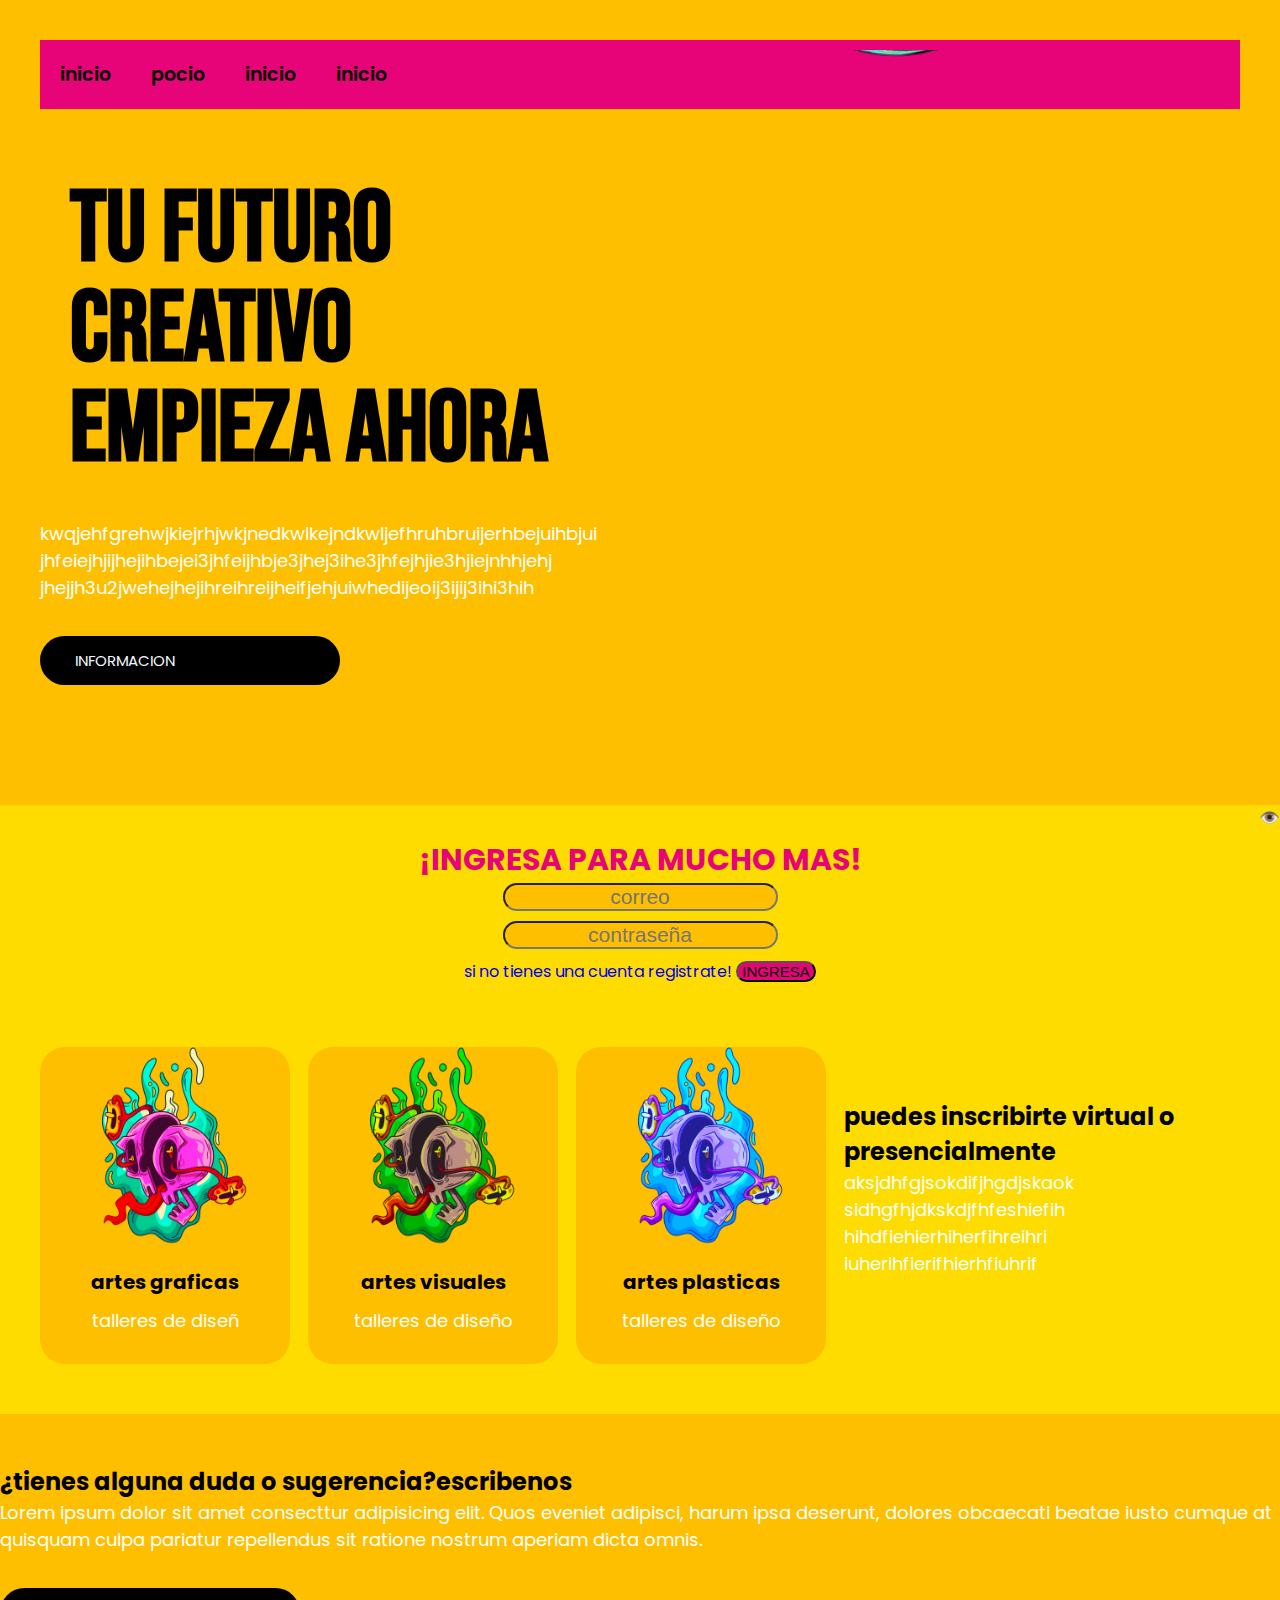
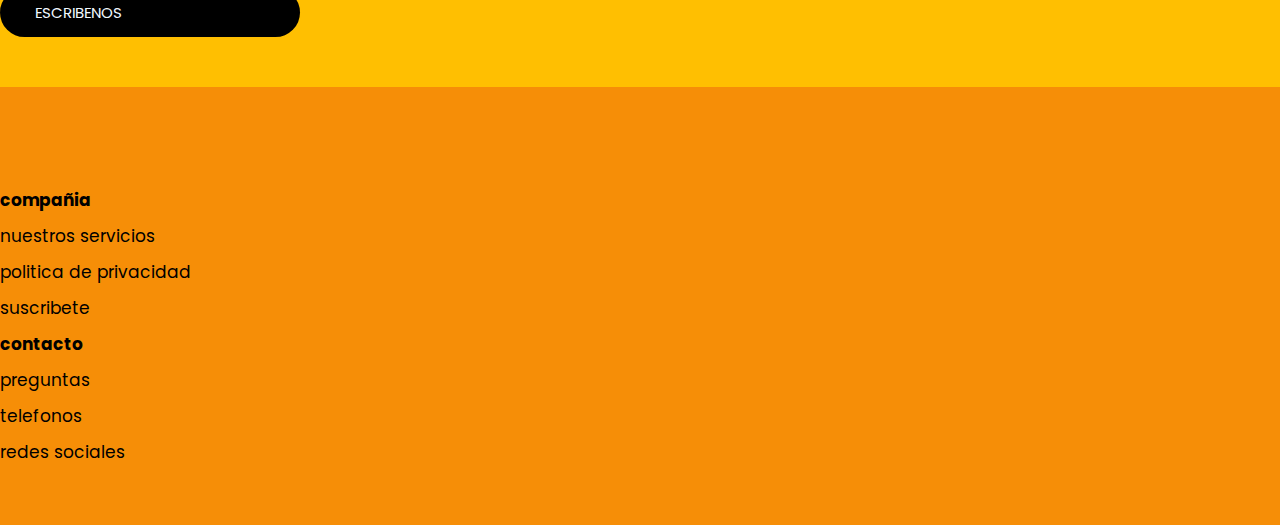
==== index.html @ df95faf0 "1er commit" ====
<!DOCTYPE html>
<html lang="en">
<head>
    <meta charset="UTF-8">
    <meta name="viewport" content="width=device-width, initial-scale=1.0">
    <title>proyecto final</title>
    <link rel="stylesheet" href="styles.css">
</head>
<body>
    <header class="header">
         <div class="menu container">
<input type="checkbox" id="menu">
<label for="menu">
    <img src="IMAGENES22/menu.png" alt="menu" class="menu icono">
</label>
<nav class="navbar">
<ul>
    <li><a href="#">inicio</a></li>
    <li><a href="#">pocio</a></li>
    <li><a href="#">inicio</a></li>
    <li><a href="#">inicio</a></li>
</ul>
</nav>
 </div>
           <div class="header-content container">
                <div class="header-txt">
                    <h1>tu futuro creativo empieza ahora</h1>
                    <p>
                    kwqjehfgrehwjkiejrhjwkjnedkwlkejndkwljefhruhbruijerhbejuihbjui
                    jhfeiejhjijhejihbejei3jhfeijhbje3jhej3ihe3jhfejhjie3hjiejnhhjehj
                    jhejjh3u2jwehejhejihreihreijheifjehjuiwhedijeoij3ijij3ihi3hih
                    </p>
              <a href="#" class="btn-1">informacion</a>
                </div>
                <div class="header-img">
            
            <center><marquee behavior="scroll" direction="down" width="80%"> <img src="IMAGENES22/b4db2f33-8062-4889-afcb-9d2fe5f1499c-removebg-preview.png" /> </marquee></center>


                </div>
           </div>

 </header>
 <marquee behaviour=alternate scrolldelay=200>👁️✨🌈🌈🌈✨DEJA VOLAR TU IMAGINACION✨🌈🌈🌈✨👁️ DEJA VOLAR TU IMAGINACION✨🌈🌈🌈✨👁️DEJA VOLAR TU IMAGINACION✨🌈🌈🌈✨
    👁️DEJA VOLAR TU IMAGINACION✨🌈🌈🌈✨👁️
    
 </marquee>

 <form class="form-login">
    <div class="input-group">
        <h4>¡INGRESA PARA MUCHO MAS!</h4>
         <div class="input-container">

               <input type="email" placeholder="correo">
         </div>

         <div class="input-container">
            <input type="password" placeholder="contraseña">
      </div>
          <a href="registro.html"> si no tienes una cuenta registrate!</a>
          <input class="btn" type="submit" value="INGRESA">
    </div>
</form>

 <section class="informacion">
    <div class="informacion-content container">
       <div class="informacion-box">
            <div class="card-1">
              <img src="IMAGENES22/CUATRO.png" alt="">
               <h3>artes graficas</h3>
               <p>talleres de diseñ<output></output></p>
            </div>
            <div class="card-1">
                <img src="IMAGENES22/DOS.png" alt="">
                 <h3>artes visuales</h3>
                 <p>talleres de diseño</p>
              </div>
              <div class="card-1">
                <img src="IMAGENES22/TRES.png" alt="">
                 <h3>artes plasticas</h3>
                 <p>talleres de diseño</p>
              </div>
       </div>
       <div class="informacion-text">
          <h2>puedes inscribirte virtual o presencialmente</h2>
             <p>
                aksjdhfgjsokdifjhgdjskaok
                sidhgfhjdkskdjfhfeshiefih
                hihdfiehierhiherfihreihri
                iuherihfierifhierhfiuhrif
             </p>
       </div>
    </div>
 </section>
           <section class="contact">
             <div class="contact-container">
               <h2>¿tienes alguna duda o sugerencia?escribenos</h2>
                 <p>Lorem ipsum dolor sit amet consecttur adipisicing elit. Quos eveniet 
                    adipisci, harum ipsa deserunt, dolores obcaecati beatae iusto cumque 
                    at quisquam culpa pariatur repellendus sit ratione nostrum aperiam dicta
                     omnis.</p>
                     <a href="#" class="btn-1">escribenos</a>
             </div>
           </section>


           <footer class="footer">
            <div class="footer-container">
              <div class="link">
                <h3>compañia</h3>
                <ul>
                  <li><a href="#">nuestros servicios</a></li>
                  <li><a href="#">politica de privacidad</a></li>
                  <li><a href="#">suscribete</a></li>
                </ul>
              </div> 
              <div class="footer-container">
                  <div class="link">
                    <h3>contacto</h3>
                    <ul>
                      <li><a href="#">preguntas</a></li>
                      <li><a href="#">telefonos</a></li>
                      <li><a href="#">redes sociales</a></li> 
                    </ul>
                  </div> 
                
  
            </div>
      </footer>
</body>
</html>
---- styles.css ----
@import url('https://fonts.googleapis.com/css2?family=Bebas+Neue&family=Poppins:wght@400;500;600;700;800&display=swap');
/*
familia de fuentes: 'Bebas Neue', sans-serif;
familia de fuentes: 'Mochiy Pop One', sans-serif;
*/
  
*{
    margin: 0;
    padding: 0;
    box-sizing: border-box;
    text-decoration: none;
    list-style: none;
}

body{
    font-family: 'poppins',sans-serif ;
    background-color: rgb(254, 220, 0);
}

img{
    max-width: 100%; 
}


.container{
    max-width: 1200px;
    margin: 0 auto;
}

.header{
    display: flex;
    align-items: center;
    min-height: 80vh;
    padding: 50px 0 0 0;
    background-color: rgb(255, 191, 1);
} 


.menu{
position: absolute;
top: 0;
left: 0;
right: 0;
display: flex;
align-items: center;
justify-content: space-between;
}
.menu .navbar ul li {
    position: relative;
    float: left;
}
 .menu .navbar ul li a {
    font-size: 19px;
    padding: 20px;
    color: black;
    display: block;
    font-weight: 600;
 }

 #menu {
    display: none;
   }

 .menu-icono{
    width: 25px;
 }

 .menu label {
    cursor: pointer;
    display: none;
 }
 .header-content{
    display: flex;
    align-items: center;
 }
 .header-txt{
    flex-basis: 50%;
 }
 .header-txt h1 {
    font-size: 100px;
    line-height: 1;
    color: black;
    font-family: 'bebas Neue', sans-serif;
    margin-bottom: 30px ;
    padding: 10px 30px 10px ;
 }

p{
    color: rgb(255, 255, 255);;
    font-size: 18px;
    margin-bottom: 35px;
}
.btn-1{
    display: flex;
    padding: 13px 35px;
    color: aliceblue;
    text-transform: uppercase;
    font-size: 15px;
    background-color: rgb(0, 0, 0);
    border-radius: 25px;
    width: 300px;
}
 .btn-1:hover{
    background-color: rgb(57, 236, 236);
 }

 .header-img{
    flex-basis: 50%;
 }

 .header-img img{
    width: 850px;
 }

 .informacion{
    padding: 50px 0;
 }

 .informacion-content{
 display: flex;
 justify-content: space-between;
 align-items: center;
 }

 .informacion-box{
    flex-basis: 50%;
    display: flex;
 }

  .card-1{
    flex-basis: calc(50% - 100px);
    background-color: rgb(255, 191, 1);
    border-radius: 25px;
    margin-right: 18px;
    text-align: center;
    padding: 20px;
    width: 250px;
  }

 .card-1 img{
    width: 220px;
    height: 220px;
    margin-top: -27px
 }

  .card-1 h3{
font-size: 20px;
margin: 0 0 10px 0;
color: black;
  }

  .card-1 p{
    margin-bottom: 10px;
    size: 11px;
  }

  .informacion-txt{
    flex-basis: 50%;
  }

  .h2{
   color: black;
   font-size: 40px;
   line-height: 1;
   margin-bottom: 30px;
  }

  .general{
    padding: 50ppx  0;
    background-color: aliceblue;
  }

  .contact{
    padding: 50px 0;
    background-color: rgb(255, 191, 1);
  }

  .contact-content{
    text-align: center;
    padding: 0 100px;
  }

  .footer{
    padding: 100px 0 50px 0;
    background-color: aliceblue;
  }

  .footer-content{
    display: flex;
    justify-content: space space-between;
  }

  .link h3{
    color: black;
    font-size: 17px;
    margin-bottom: 10px;
  }

  .link a{
    font-size: 17px;
    color: black;
    display: block;
    margin-bottom: 10px;
  }

  .link a:hover{
    color: rgb(255, 191, 1);
  }

   .menu{
    padding: 20px;
   }

   .menu .navbar{
    position: absolute;
    top: 100%;
    left: 0;
    right: 0;
    background-color:rgb(230, 4, 120);
   } 
   .form-login {
      text-align: center;
   }
    .input-container > input{
        margin-bottom: 10px;
        border-radius: 25px;
       background: rgb(255, 191, 1);
      font-size: 21px;
      text-align: center;
    }
    h4{
        font-size: 30px;
        color: rgb(230, 4, 120);
    }
  .btn{
    background-color:  rgb(230, 4, 120);
    border-radius: 20px;
    margin-bottom: 15px;
    font-size: 15px;
    text-align:center ;
    width: 80px;
  }
  
.footer{
  background-color: rgb(246, 142, 7);
}
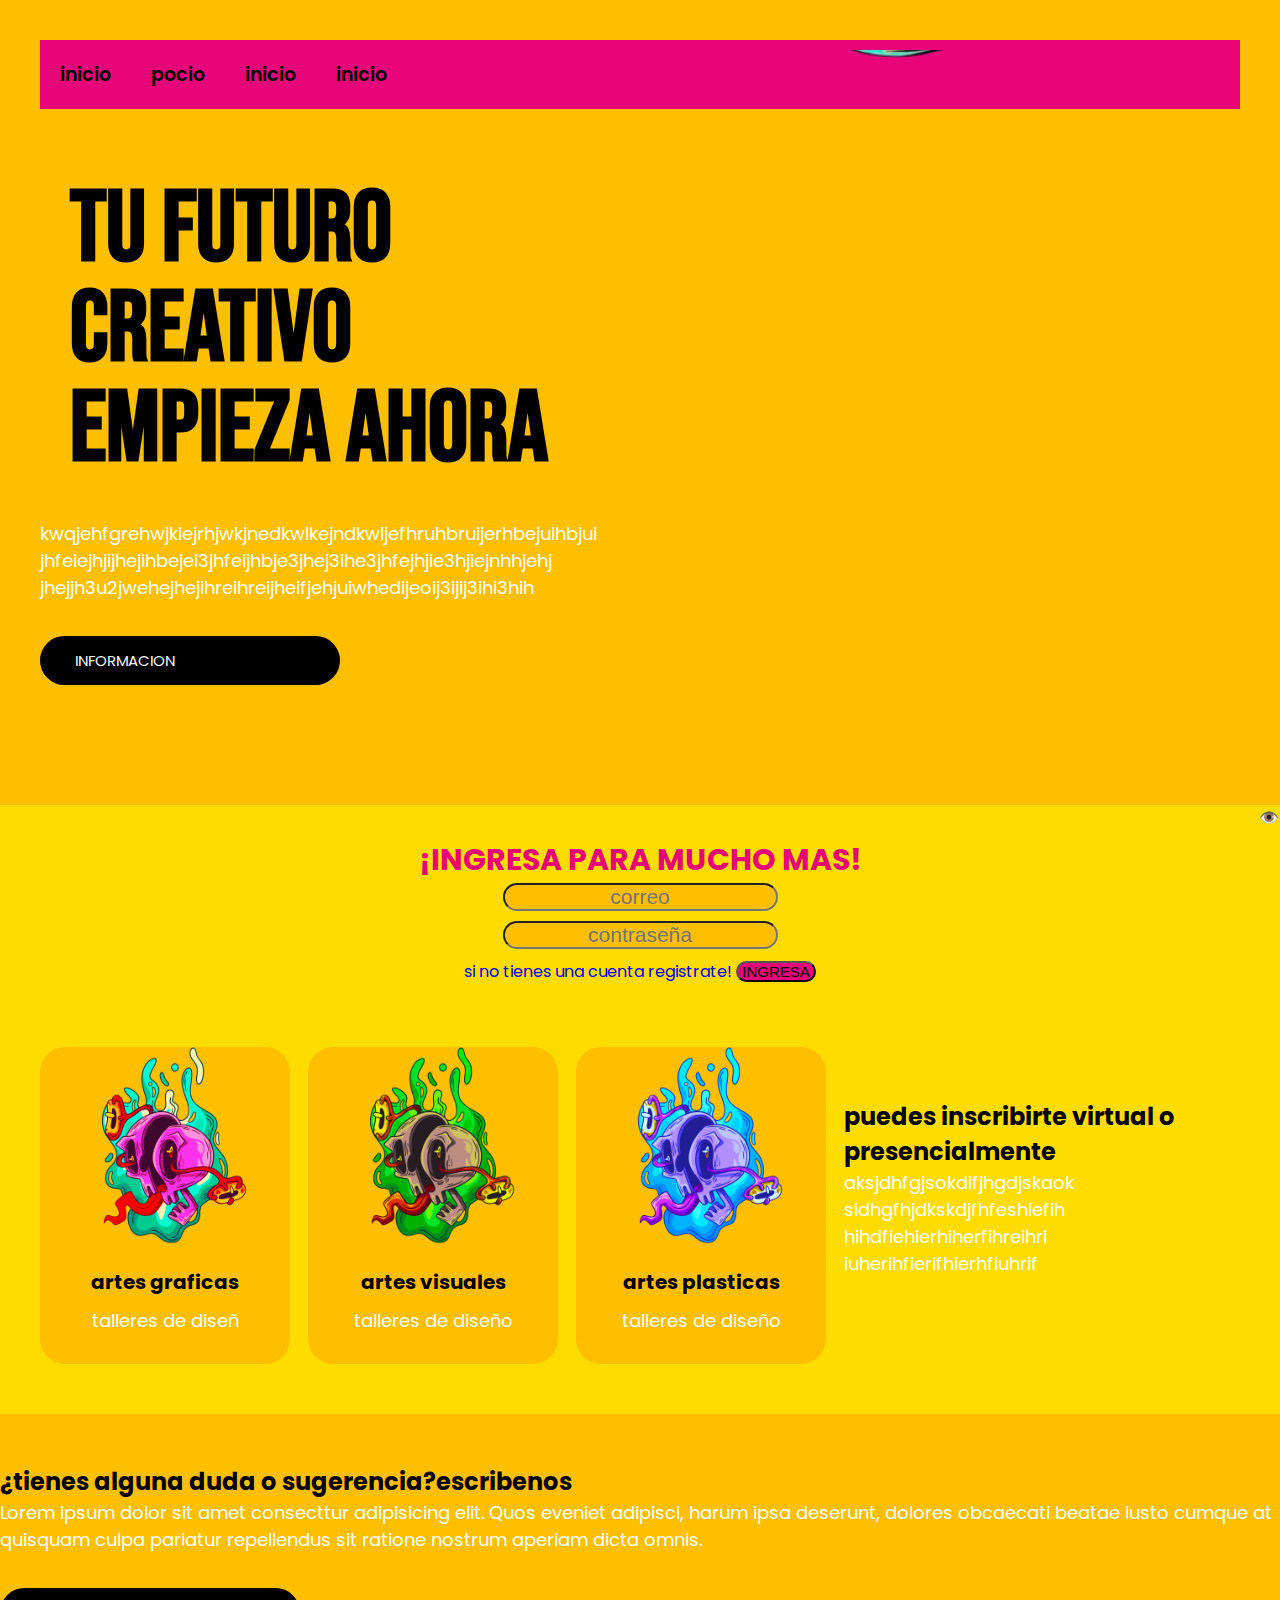
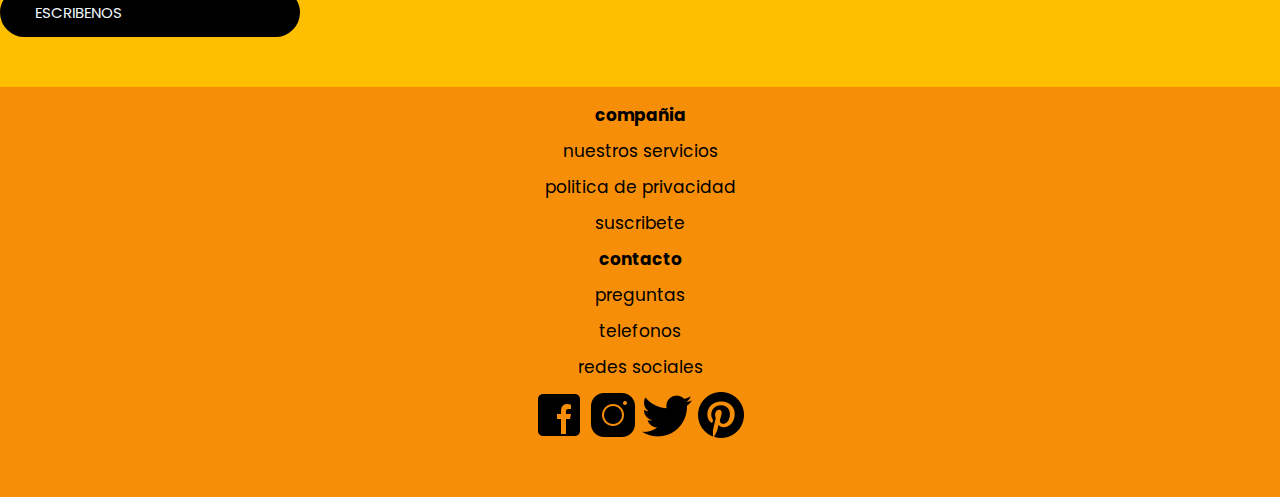
==== commit a98eabfd: "commit2" ====
--- a/index.html
+++ b/index.html
@@ -126,6 +126,13 @@
                 
   
             </div>
+
+            <div class="images-footer">
+              <img src="IMAGENES22/icons8-facebook-50.png" alt="">
+              <img src="IMAGENES22/icons8-instagram-50.png" alt="">
+              <img src="IMAGENES22/icons8-twitter-50.png" alt="">
+              <img src="IMAGENES22/icons8-pinterest-50.png" alt="">
+            </div>
       </footer>
 </body>
 </html>--- a/styles.css
+++ b/styles.css
@@ -243,7 +243,11 @@
   
 .footer{
   background-color: rgb(246, 142, 7);
-}
+  text-align: center;
+  padding-top: 15px;
+  
+
+  }
    
   
 
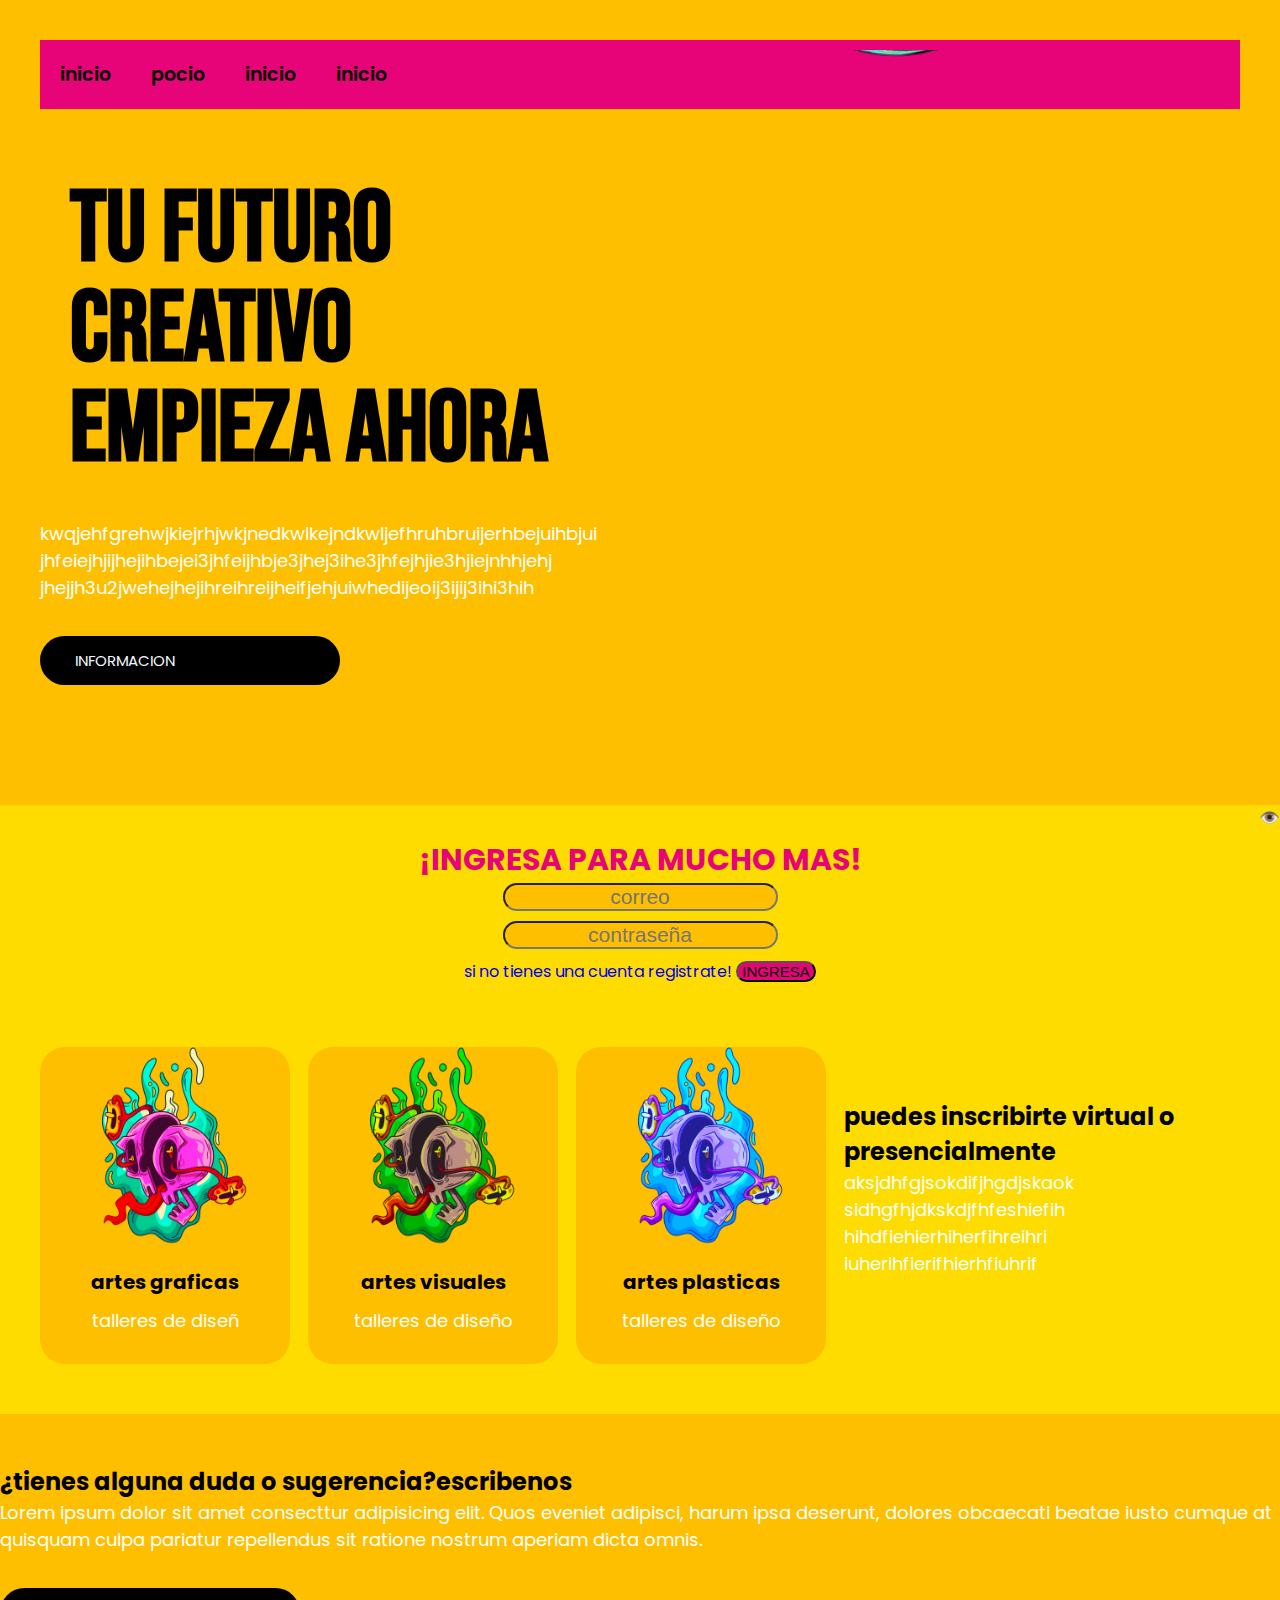
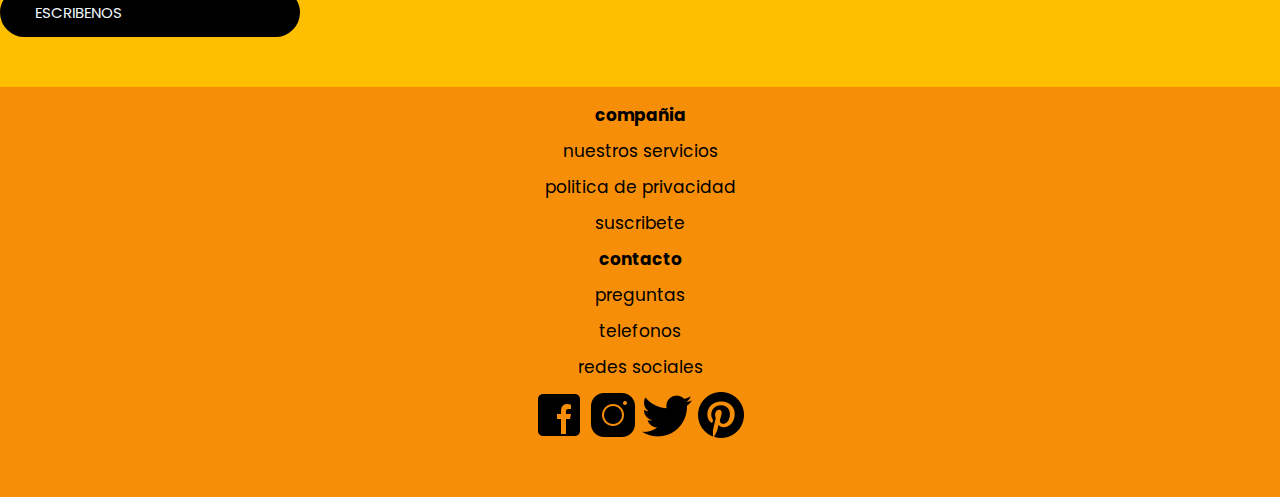
==== commit 72c27a67: "Add files via upload" ====
--- a/index.html
+++ b/index.html
@@ -1,138 +1,138 @@
-<!DOCTYPE html>
-<html lang="en">
-<head>
-    <meta charset="UTF-8">
-    <meta name="viewport" content="width=device-width, initial-scale=1.0">
-    <title>proyecto final</title>
-    <link rel="stylesheet" href="styles.css">
-</head>
-<body>
-    <header class="header">
-         <div class="menu container">
-<input type="checkbox" id="menu">
-<label for="menu">
-    <img src="IMAGENES22/menu.png" alt="menu" class="menu icono">
-</label>
-<nav class="navbar">
-<ul>
-    <li><a href="#">inicio</a></li>
-    <li><a href="#">pocio</a></li>
-    <li><a href="#">inicio</a></li>
-    <li><a href="#">inicio</a></li>
-</ul>
-</nav>
- </div>
-           <div class="header-content container">
-                <div class="header-txt">
-                    <h1>tu futuro creativo empieza ahora</h1>
-                    <p>
-                    kwqjehfgrehwjkiejrhjwkjnedkwlkejndkwljefhruhbruijerhbejuihbjui
-                    jhfeiejhjijhejihbejei3jhfeijhbje3jhej3ihe3jhfejhjie3hjiejnhhjehj
-                    jhejjh3u2jwehejhejihreihreijheifjehjuiwhedijeoij3ijij3ihi3hih
-                    </p>
-              <a href="#" class="btn-1">informacion</a>
-                </div>
-                <div class="header-img">
-            
-            <center><marquee behavior="scroll" direction="down" width="80%"> <img src="IMAGENES22/b4db2f33-8062-4889-afcb-9d2fe5f1499c-removebg-preview.png" /> </marquee></center>
-
-
-                </div>
-           </div>
-
- </header>
- <marquee behaviour=alternate scrolldelay=200>👁️✨🌈🌈🌈✨DEJA VOLAR TU IMAGINACION✨🌈🌈🌈✨👁️ DEJA VOLAR TU IMAGINACION✨🌈🌈🌈✨👁️DEJA VOLAR TU IMAGINACION✨🌈🌈🌈✨
-    👁️DEJA VOLAR TU IMAGINACION✨🌈🌈🌈✨👁️
-    
- </marquee>
-
- <form class="form-login">
-    <div class="input-group">
-        <h4>¡INGRESA PARA MUCHO MAS!</h4>
-         <div class="input-container">
-
-               <input type="email" placeholder="correo">
-         </div>
-
-         <div class="input-container">
-            <input type="password" placeholder="contraseña">
-      </div>
-          <a href="registro.html"> si no tienes una cuenta registrate!</a>
-          <input class="btn" type="submit" value="INGRESA">
-    </div>
-</form>
-
- <section class="informacion">
-    <div class="informacion-content container">
-       <div class="informacion-box">
-            <div class="card-1">
-              <img src="IMAGENES22/CUATRO.png" alt="">
-               <h3>artes graficas</h3>
-               <p>talleres de diseñ<output></output></p>
-            </div>
-            <div class="card-1">
-                <img src="IMAGENES22/DOS.png" alt="">
-                 <h3>artes visuales</h3>
-                 <p>talleres de diseño</p>
-              </div>
-              <div class="card-1">
-                <img src="IMAGENES22/TRES.png" alt="">
-                 <h3>artes plasticas</h3>
-                 <p>talleres de diseño</p>
-              </div>
-       </div>
-       <div class="informacion-text">
-          <h2>puedes inscribirte virtual o presencialmente</h2>
-             <p>
-                aksjdhfgjsokdifjhgdjskaok
-                sidhgfhjdkskdjfhfeshiefih
-                hihdfiehierhiherfihreihri
-                iuherihfierifhierhfiuhrif
-             </p>
-       </div>
-    </div>
- </section>
-           <section class="contact">
-             <div class="contact-container">
-               <h2>¿tienes alguna duda o sugerencia?escribenos</h2>
-                 <p>Lorem ipsum dolor sit amet consecttur adipisicing elit. Quos eveniet 
-                    adipisci, harum ipsa deserunt, dolores obcaecati beatae iusto cumque 
-                    at quisquam culpa pariatur repellendus sit ratione nostrum aperiam dicta
-                     omnis.</p>
-                     <a href="#" class="btn-1">escribenos</a>
-             </div>
-           </section>
-
-
-           <footer class="footer">
-            <div class="footer-container">
-              <div class="link">
-                <h3>compañia</h3>
-                <ul>
-                  <li><a href="#">nuestros servicios</a></li>
-                  <li><a href="#">politica de privacidad</a></li>
-                  <li><a href="#">suscribete</a></li>
-                </ul>
-              </div> 
-              <div class="footer-container">
-                  <div class="link">
-                    <h3>contacto</h3>
-                    <ul>
-                      <li><a href="#">preguntas</a></li>
-                      <li><a href="#">telefonos</a></li>
-                      <li><a href="#">redes sociales</a></li> 
-                    </ul>
-                  </div> 
-                
-  
-            </div>
-
-            <div class="images-footer">
-              <img src="IMAGENES22/icons8-facebook-50.png" alt="">
-              <img src="IMAGENES22/icons8-instagram-50.png" alt="">
-              <img src="IMAGENES22/icons8-twitter-50.png" alt="">
-              <img src="IMAGENES22/icons8-pinterest-50.png" alt="">
-            </div>
-      </footer>
-</body>
+<!DOCTYPE html>
+<html lang="en">
+<head>
+    <meta charset="UTF-8">
+    <meta name="viewport" content="width=device-width, initial-scale=1.0">
+    <title>proyecto final</title>
+    <link rel="stylesheet" href="styles.css">
+</head>
+<body>
+    <header class="header">
+         <div class="menu container">
+<input type="checkbox" id="menu">
+<label for="menu">
+    <img src="IMAGENES22/menu.png" alt="menu" class="menu icono">
+</label>
+<nav class="navbar">
+<ul>
+    <li><a href="#">inicio</a></li>
+    <li><a href="#">pocio</a></li>
+    <li><a href="#">inicio</a></li>
+    <li><a href="#">inicio</a></li>
+</ul>
+</nav>
+ </div>
+           <div class="header-content container">
+                <div class="header-txt">
+                    <h1>tu futuro creativo empieza ahora</h1>
+                    <p>
+                    kwqjehfgrehwjkiejrhjwkjnedkwlkejndkwljefhruhbruijerhbejuihbjui
+                    jhfeiejhjijhejihbejei3jhfeijhbje3jhej3ihe3jhfejhjie3hjiejnhhjehj
+                    jhejjh3u2jwehejhejihreihreijheifjehjuiwhedijeoij3ijij3ihi3hih
+                    </p>
+              <a href="#" class="btn-1">informacion</a>
+                </div>
+                <div class="header-img">
+            
+            <center><marquee behavior="scroll" direction="down" width="80%"> <img src="IMAGENES22/b4db2f33-8062-4889-afcb-9d2fe5f1499c-removebg-preview.png" /> </marquee></center>
+
+
+                </div>
+           </div>
+
+ </header>
+ <marquee behaviour=alternate scrolldelay=200>👁️✨🌈🌈🌈✨DEJA VOLAR TU IMAGINACION✨🌈🌈🌈✨👁️ DEJA VOLAR TU IMAGINACION✨🌈🌈🌈✨👁️DEJA VOLAR TU IMAGINACION✨🌈🌈🌈✨
+    👁️DEJA VOLAR TU IMAGINACION✨🌈🌈🌈✨👁️
+    
+ </marquee>
+
+ <form class="form-login">
+    <div class="input-group">
+        <h4>¡INGRESA PARA MUCHO MAS!</h4>
+         <div class="input-container">
+
+               <input type="email" placeholder="correo">
+         </div>
+
+         <div class="input-container">
+            <input type="password" placeholder="contraseña">
+      </div>
+          <a href="registro.html"> si no tienes una cuenta registrate!</a>
+          <input class="btn" type="submit" value="INGRESA">
+    </div>
+</form>
+
+ <section class="informacion">
+    <div class="informacion-content container">
+       <div class="informacion-box">
+            <div class="card-1">
+              <img src="IMAGENES22/CUATRO.png" alt="">
+               <h3>artes graficas</h3>
+               <p>talleres de diseñ<output></output></p>
+            </div>
+            <div class="card-1">
+                <img src="IMAGENES22/DOS.png" alt="">
+                 <h3>artes visuales</h3>
+                 <p>talleres de diseño</p>
+              </div>
+              <div class="card-1">
+                <img src="IMAGENES22/TRES.png" alt="">
+                 <h3>artes plasticas</h3>
+                 <p>talleres de diseño</p>
+              </div>
+       </div>
+       <div class="informacion-text">
+          <h2>puedes inscribirte virtual o presencialmente</h2>
+             <p>
+                aksjdhfgjsokdifjhgdjskaok
+                sidhgfhjdkskdjfhfeshiefih
+                hihdfiehierhiherfihreihri
+                iuherihfierifhierhfiuhrif
+             </p>
+       </div>
+    </div>
+ </section>
+           <section class="contact">
+             <div class="contact-container">
+               <h2>¿tienes alguna duda o sugerencia?escribenos</h2>
+                 <p>Lorem ipsum dolor sit amet consecttur adipisicing elit. Quos eveniet 
+                    adipisci, harum ipsa deserunt, dolores obcaecati beatae iusto cumque 
+                    at quisquam culpa pariatur repellendus sit ratione nostrum aperiam dicta
+                     omnis.</p>
+                     <a href="#" class="btn-1">escribenos</a>
+             </div>
+           </section>
+
+
+           <footer class="footer">
+            <div class="footer-container">
+              <div class="link">
+                <h3>compañia</h3>
+                <ul>
+                  <li><a href="#">nuestros servicios</a></li>
+                  <li><a href="#">politica de privacidad</a></li>
+                  <li><a href="#">suscribete</a></li>
+                </ul>
+              </div> 
+              <div class="footer-container">
+                  <div class="link">
+                    <h3>contacto</h3>
+                    <ul>
+                      <li><a href="#">preguntas</a></li>
+                      <li><a href="#">telefonos</a></li>
+                      <li><a href="#">redes sociales</a></li> 
+                    </ul>
+                  </div> 
+                
+  
+            </div>
+
+            <div class="images-footer">
+              <img src="IMAGENES22/icons8-facebook-50.png" alt="">
+              <img src="IMAGENES22/icons8-instagram-50.png" alt="">
+              <img src="IMAGENES22/icons8-twitter-50.png" alt="">
+              <img src="IMAGENES22/icons8-pinterest-50.png" alt="">
+            </div>
+      </footer>
+</body>
 </html>--- a/styles.css
+++ b/styles.css
@@ -1,258 +1,258 @@
-@import url('https://fonts.googleapis.com/css2?family=Bebas+Neue&family=Poppins:wght@400;500;600;700;800&display=swap');
-/*
-familia de fuentes: 'Bebas Neue', sans-serif;
-familia de fuentes: 'Mochiy Pop One', sans-serif;
-*/
-  
-*{
-    margin: 0;
-    padding: 0;
-    box-sizing: border-box;
-    text-decoration: none;
-    list-style: none;
-}
-
-body{
-    font-family: 'poppins',sans-serif ;
-    background-color: rgb(254, 220, 0);
-}
-
-img{
-    max-width: 100%; 
-}
-
-
-.container{
-    max-width: 1200px;
-    margin: 0 auto;
-}
-
-.header{
-    display: flex;
-    align-items: center;
-    min-height: 80vh;
-    padding: 50px 0 0 0;
-    background-color: rgb(255, 191, 1);
-} 
-
-
-.menu{
-position: absolute;
-top: 0;
-left: 0;
-right: 0;
-display: flex;
-align-items: center;
-justify-content: space-between;
-}
-.menu .navbar ul li {
-    position: relative;
-    float: left;
-}
- .menu .navbar ul li a {
-    font-size: 19px;
-    padding: 20px;
-    color: black;
-    display: block;
-    font-weight: 600;
- }
-
- #menu {
-    display: none;
-   }
-
- .menu-icono{
-    width: 25px;
- }
-
- .menu label {
-    cursor: pointer;
-    display: none;
- }
- .header-content{
-    display: flex;
-    align-items: center;
- }
- .header-txt{
-    flex-basis: 50%;
- }
- .header-txt h1 {
-    font-size: 100px;
-    line-height: 1;
-    color: black;
-    font-family: 'bebas Neue', sans-serif;
-    margin-bottom: 30px ;
-    padding: 10px 30px 10px ;
- }
-
-p{
-    color: rgb(255, 255, 255);;
-    font-size: 18px;
-    margin-bottom: 35px;
-}
-.btn-1{
-    display: flex;
-    padding: 13px 35px;
-    color: aliceblue;
-    text-transform: uppercase;
-    font-size: 15px;
-    background-color: rgb(0, 0, 0);
-    border-radius: 25px;
-    width: 300px;
-}
- .btn-1:hover{
-    background-color: rgb(57, 236, 236);
- }
-
- .header-img{
-    flex-basis: 50%;
- }
-
- .header-img img{
-    width: 850px;
- }
-
- .informacion{
-    padding: 50px 0;
- }
-
- .informacion-content{
- display: flex;
- justify-content: space-between;
- align-items: center;
- }
-
- .informacion-box{
-    flex-basis: 50%;
-    display: flex;
- }
-
-  .card-1{
-    flex-basis: calc(50% - 100px);
-    background-color: rgb(255, 191, 1);
-    border-radius: 25px;
-    margin-right: 18px;
-    text-align: center;
-    padding: 20px;
-    width: 250px;
-  }
-
- .card-1 img{
-    width: 220px;
-    height: 220px;
-    margin-top: -27px
- }
-
-  .card-1 h3{
-font-size: 20px;
-margin: 0 0 10px 0;
-color: black;
-  }
-
-  .card-1 p{
-    margin-bottom: 10px;
-    size: 11px;
-  }
-
-  .informacion-txt{
-    flex-basis: 50%;
-  }
-
-  .h2{
-   color: black;
-   font-size: 40px;
-   line-height: 1;
-   margin-bottom: 30px;
-  }
-
-  .general{
-    padding: 50ppx  0;
-    background-color: aliceblue;
-  }
-
-  .contact{
-    padding: 50px 0;
-    background-color: rgb(255, 191, 1);
-  }
-
-  .contact-content{
-    text-align: center;
-    padding: 0 100px;
-  }
-
-  .footer{
-    padding: 100px 0 50px 0;
-    background-color: aliceblue;
-  }
-
-  .footer-content{
-    display: flex;
-    justify-content: space space-between;
-  }
-
-  .link h3{
-    color: black;
-    font-size: 17px;
-    margin-bottom: 10px;
-  }
-
-  .link a{
-    font-size: 17px;
-    color: black;
-    display: block;
-    margin-bottom: 10px;
-  }
-
-  .link a:hover{
-    color: rgb(255, 191, 1);
-  }
-
-   .menu{
-    padding: 20px;
-   }
-
-   .menu .navbar{
-    position: absolute;
-    top: 100%;
-    left: 0;
-    right: 0;
-    background-color:rgb(230, 4, 120);
-   } 
-   .form-login {
-      text-align: center;
-   }
-    .input-container > input{
-        margin-bottom: 10px;
-        border-radius: 25px;
-       background: rgb(255, 191, 1);
-      font-size: 21px;
-      text-align: center;
-    }
-    h4{
-        font-size: 30px;
-        color: rgb(230, 4, 120);
-    }
-  .btn{
-    background-color:  rgb(230, 4, 120);
-    border-radius: 20px;
-    margin-bottom: 15px;
-    font-size: 15px;
-    text-align:center ;
-    width: 80px;
-  }
-  
-.footer{
-  background-color: rgb(246, 142, 7);
-  text-align: center;
-  padding-top: 15px;
-  
-
-  }
-   
-  
-
-
-
-
-
-
+@import url('https://fonts.googleapis.com/css2?family=Bebas+Neue&family=Poppins:wght@400;500;600;700;800&display=swap');
+/*
+familia de fuentes: 'Bebas Neue', sans-serif;
+familia de fuentes: 'Mochiy Pop One', sans-serif;
+*/
+  
+*{
+    margin: 0;
+    padding: 0;
+    box-sizing: border-box;
+    text-decoration: none;
+    list-style: none;
+}
+
+body{
+    font-family: 'poppins',sans-serif ;
+    background-color: rgb(254, 220, 0);
+}
+
+img{
+    max-width: 100%; 
+}
+
+
+.container{
+    max-width: 1200px;
+    margin: 0 auto;
+}
+
+.header{
+    display: flex;
+    align-items: center;
+    min-height: 80vh;
+    padding: 50px 0 0 0;
+    background-color: rgb(255, 191, 1);
+} 
+
+
+.menu{
+position: absolute;
+top: 0;
+left: 0;
+right: 0;
+display: flex;
+align-items: center;
+justify-content: space-between;
+}
+.menu .navbar ul li {
+    position: relative;
+    float: left;
+}
+ .menu .navbar ul li a {
+    font-size: 19px;
+    padding: 20px;
+    color: black;
+    display: block;
+    font-weight: 600;
+ }
+
+ #menu {
+    display: none;
+   }
+
+ .menu-icono{
+    width: 25px;
+ }
+
+ .menu label {
+    cursor: pointer;
+    display: none;
+ }
+ .header-content{
+    display: flex;
+    align-items: center;
+ }
+ .header-txt{
+    flex-basis: 50%;
+ }
+ .header-txt h1 {
+    font-size: 100px;
+    line-height: 1;
+    color: black;
+    font-family: 'bebas Neue', sans-serif;
+    margin-bottom: 30px ;
+    padding: 10px 30px 10px ;
+ }
+
+p{
+    color: rgb(255, 255, 255);;
+    font-size: 18px;
+    margin-bottom: 35px;
+}
+.btn-1{
+    display: flex;
+    padding: 13px 35px;
+    color: aliceblue;
+    text-transform: uppercase;
+    font-size: 15px;
+    background-color: rgb(0, 0, 0);
+    border-radius: 25px;
+    width: 300px;
+}
+ .btn-1:hover{
+    background-color: rgb(57, 236, 236);
+ }
+
+ .header-img{
+    flex-basis: 50%;
+ }
+
+ .header-img img{
+    width: 850px;
+ }
+
+ .informacion{
+    padding: 50px 0;
+ }
+
+ .informacion-content{
+ display: flex;
+ justify-content: space-between;
+ align-items: center;
+ }
+
+ .informacion-box{
+    flex-basis: 50%;
+    display: flex;
+ }
+
+  .card-1{
+    flex-basis: calc(50% - 100px);
+    background-color: rgb(255, 191, 1);
+    border-radius: 25px;
+    margin-right: 18px;
+    text-align: center;
+    padding: 20px;
+    width: 250px;
+  }
+
+ .card-1 img{
+    width: 220px;
+    height: 220px;
+    margin-top: -27px
+ }
+
+  .card-1 h3{
+font-size: 20px;
+margin: 0 0 10px 0;
+color: black;
+  }
+
+  .card-1 p{
+    margin-bottom: 10px;
+    size: 11px;
+  }
+
+  .informacion-txt{
+    flex-basis: 50%;
+  }
+
+  .h2{
+   color: black;
+   font-size: 40px;
+   line-height: 1;
+   margin-bottom: 30px;
+  }
+
+  .general{
+    padding: 50ppx  0;
+    background-color: aliceblue;
+  }
+
+  .contact{
+    padding: 50px 0;
+    background-color: rgb(255, 191, 1);
+  }
+
+  .contact-content{
+    text-align: center;
+    padding: 0 100px;
+  }
+
+  .footer{
+    padding: 100px 0 50px 0;
+    background-color: aliceblue;
+  }
+
+  .footer-content{
+    display: flex;
+    justify-content: space space-between;
+  }
+
+  .link h3{
+    color: black;
+    font-size: 17px;
+    margin-bottom: 10px;
+  }
+
+  .link a{
+    font-size: 17px;
+    color: black;
+    display: block;
+    margin-bottom: 10px;
+  }
+
+  .link a:hover{
+    color: rgb(255, 191, 1);
+  }
+
+   .menu{
+    padding: 20px;
+   }
+
+   .menu .navbar{
+    position: absolute;
+    top: 100%;
+    left: 0;
+    right: 0;
+    background-color:rgb(230, 4, 120);
+   } 
+   .form-login {
+      text-align: center;
+   }
+    .input-container > input{
+        margin-bottom: 10px;
+        border-radius: 25px;
+       background: rgb(255, 191, 1);
+      font-size: 21px;
+      text-align: center;
+    }
+    h4{
+        font-size: 30px;
+        color: rgb(230, 4, 120);
+    }
+  .btn{
+    background-color:  rgb(230, 4, 120);
+    border-radius: 20px;
+    margin-bottom: 15px;
+    font-size: 15px;
+    text-align:center ;
+    width: 80px;
+  }
+  
+.footer{
+  background-color: rgb(246, 142, 7);
+  text-align: center;
+  padding-top: 15px;
+  
+
+  }
+   
+  
+
+
+
+
+
+
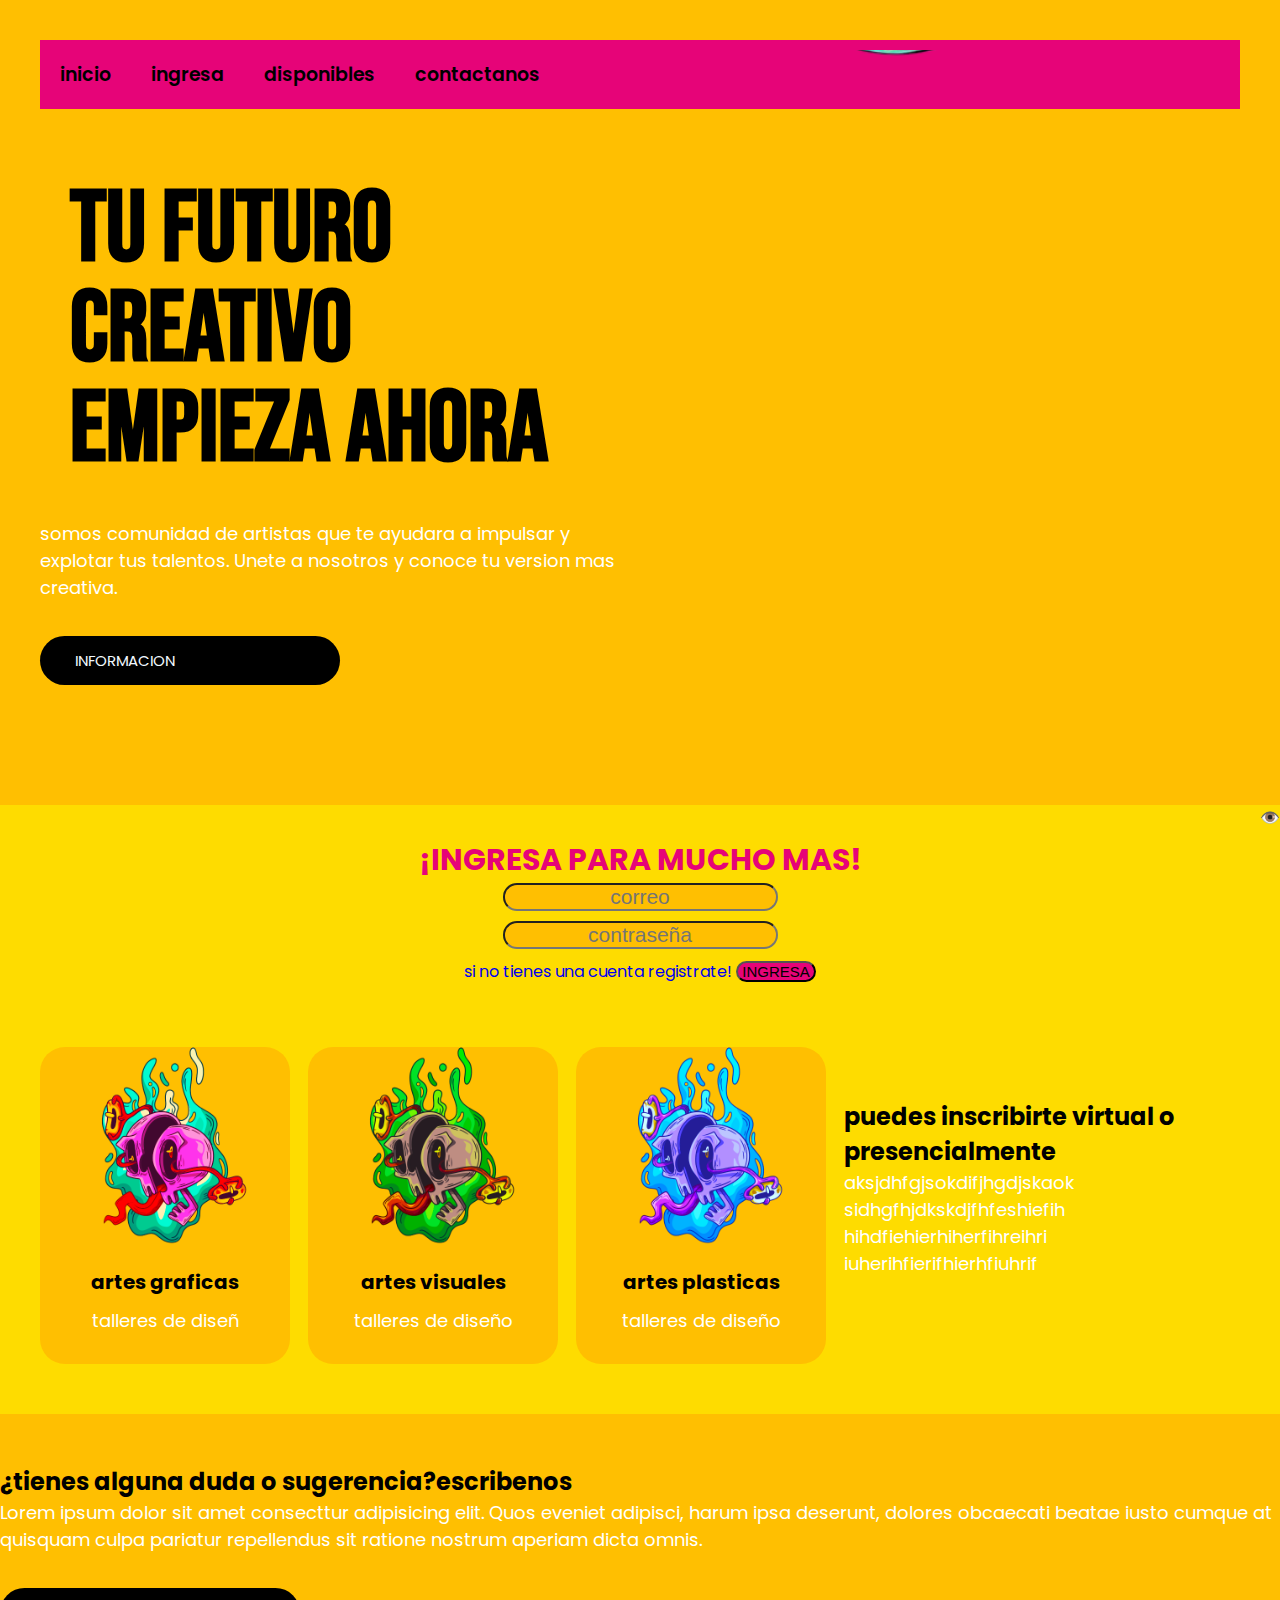
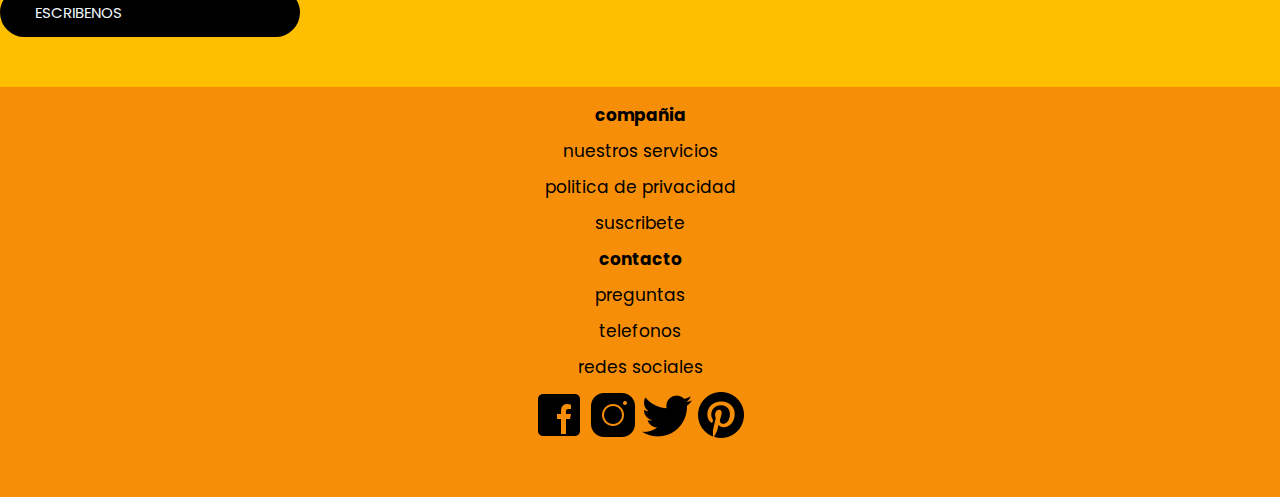
==== commit 7d6147f3: "comit4" ====
--- a/index.html
+++ b/index.html
@@ -1,138 +1,138 @@
-<!DOCTYPE html>
-<html lang="en">
-<head>
-    <meta charset="UTF-8">
-    <meta name="viewport" content="width=device-width, initial-scale=1.0">
-    <title>proyecto final</title>
-    <link rel="stylesheet" href="styles.css">
-</head>
-<body>
-    <header class="header">
-         <div class="menu container">
-<input type="checkbox" id="menu">
-<label for="menu">
-    <img src="IMAGENES22/menu.png" alt="menu" class="menu icono">
-</label>
-<nav class="navbar">
-<ul>
-    <li><a href="#">inicio</a></li>
-    <li><a href="#">pocio</a></li>
-    <li><a href="#">inicio</a></li>
-    <li><a href="#">inicio</a></li>
-</ul>
-</nav>
- </div>
-           <div class="header-content container">
-                <div class="header-txt">
-                    <h1>tu futuro creativo empieza ahora</h1>
-                    <p>
-                    kwqjehfgrehwjkiejrhjwkjnedkwlkejndkwljefhruhbruijerhbejuihbjui
-                    jhfeiejhjijhejihbejei3jhfeijhbje3jhej3ihe3jhfejhjie3hjiejnhhjehj
-                    jhejjh3u2jwehejhejihreihreijheifjehjuiwhedijeoij3ijij3ihi3hih
-                    </p>
-              <a href="#" class="btn-1">informacion</a>
-                </div>
-                <div class="header-img">
-            
-            <center><marquee behavior="scroll" direction="down" width="80%"> <img src="IMAGENES22/b4db2f33-8062-4889-afcb-9d2fe5f1499c-removebg-preview.png" /> </marquee></center>
-
-
-                </div>
-           </div>
-
- </header>
- <marquee behaviour=alternate scrolldelay=200>👁️✨🌈🌈🌈✨DEJA VOLAR TU IMAGINACION✨🌈🌈🌈✨👁️ DEJA VOLAR TU IMAGINACION✨🌈🌈🌈✨👁️DEJA VOLAR TU IMAGINACION✨🌈🌈🌈✨
-    👁️DEJA VOLAR TU IMAGINACION✨🌈🌈🌈✨👁️
-    
- </marquee>
-
- <form class="form-login">
-    <div class="input-group">
-        <h4>¡INGRESA PARA MUCHO MAS!</h4>
-         <div class="input-container">
-
-               <input type="email" placeholder="correo">
-         </div>
-
-         <div class="input-container">
-            <input type="password" placeholder="contraseña">
-      </div>
-          <a href="registro.html"> si no tienes una cuenta registrate!</a>
-          <input class="btn" type="submit" value="INGRESA">
-    </div>
-</form>
-
- <section class="informacion">
-    <div class="informacion-content container">
-       <div class="informacion-box">
-            <div class="card-1">
-              <img src="IMAGENES22/CUATRO.png" alt="">
-               <h3>artes graficas</h3>
-               <p>talleres de diseñ<output></output></p>
-            </div>
-            <div class="card-1">
-                <img src="IMAGENES22/DOS.png" alt="">
-                 <h3>artes visuales</h3>
-                 <p>talleres de diseño</p>
-              </div>
-              <div class="card-1">
-                <img src="IMAGENES22/TRES.png" alt="">
-                 <h3>artes plasticas</h3>
-                 <p>talleres de diseño</p>
-              </div>
-       </div>
-       <div class="informacion-text">
-          <h2>puedes inscribirte virtual o presencialmente</h2>
-             <p>
-                aksjdhfgjsokdifjhgdjskaok
-                sidhgfhjdkskdjfhfeshiefih
-                hihdfiehierhiherfihreihri
-                iuherihfierifhierhfiuhrif
-             </p>
-       </div>
-    </div>
- </section>
-           <section class="contact">
-             <div class="contact-container">
-               <h2>¿tienes alguna duda o sugerencia?escribenos</h2>
-                 <p>Lorem ipsum dolor sit amet consecttur adipisicing elit. Quos eveniet 
-                    adipisci, harum ipsa deserunt, dolores obcaecati beatae iusto cumque 
-                    at quisquam culpa pariatur repellendus sit ratione nostrum aperiam dicta
-                     omnis.</p>
-                     <a href="#" class="btn-1">escribenos</a>
-             </div>
-           </section>
-
-
-           <footer class="footer">
-            <div class="footer-container">
-              <div class="link">
-                <h3>compañia</h3>
-                <ul>
-                  <li><a href="#">nuestros servicios</a></li>
-                  <li><a href="#">politica de privacidad</a></li>
-                  <li><a href="#">suscribete</a></li>
-                </ul>
-              </div> 
-              <div class="footer-container">
-                  <div class="link">
-                    <h3>contacto</h3>
-                    <ul>
-                      <li><a href="#">preguntas</a></li>
-                      <li><a href="#">telefonos</a></li>
-                      <li><a href="#">redes sociales</a></li> 
-                    </ul>
-                  </div> 
-                
-  
-            </div>
-
-            <div class="images-footer">
-              <img src="IMAGENES22/icons8-facebook-50.png" alt="">
-              <img src="IMAGENES22/icons8-instagram-50.png" alt="">
-              <img src="IMAGENES22/icons8-twitter-50.png" alt="">
-              <img src="IMAGENES22/icons8-pinterest-50.png" alt="">
-            </div>
-      </footer>
-</body>
+<!DOCTYPE html>
+<html lang="en">
+<head>
+    <meta charset="UTF-8">
+    <meta name="viewport" content="width=device-width, initial-scale=1.0">
+    <title>proyecto final</title>
+    <link rel="stylesheet" href="styles.css">
+</head>
+<body>
+    <header class="header">
+         <div class="menu container">
+<input type="checkbox" id="menu">
+<label for="menu">
+    <img src="IMAGENES22/menu.png" alt="menu" class="menu icono">
+</label>
+<nav class="navbar">
+<ul>
+    <li><a href="#">inicio</a></li>
+    <li><a href="#">ingresa</a></li>
+    <li><a href="#">disponibles</a></li>
+    <li><a href="#">contactanos</a></li>
+</ul>
+</nav>
+ </div>
+           <div class="header-content container">
+                <div class="header-txt">
+                    <h1>tu futuro creativo empieza ahora</h1>
+                    <p>
+                    somos comunidad de artistas que te ayudara a impulsar
+                   y explotar tus talentos. Unete a nosotros y conoce tu 
+                   version mas creativa.
+                    </p>
+              <a href="informacion.html" class="btn-1">informacion</a>
+                </div>
+                <div class="header-img">
+            
+            <center><marquee behavior="scroll" direction="down" width="80%"> <img src="IMAGENES22/b4db2f33-8062-4889-afcb-9d2fe5f1499c-removebg-preview.png" /> </marquee></center>
+
+
+                </div>
+           </div>
+
+ </header>
+ <marquee behaviour=alternate scrolldelay=200>👁️✨🌈🌈🌈✨DEJA VOLAR TU IMAGINACION✨🌈🌈🌈✨👁️ DEJA VOLAR TU IMAGINACION✨🌈🌈🌈✨👁️DEJA VOLAR TU IMAGINACION✨🌈🌈🌈✨
+    👁️DEJA VOLAR TU IMAGINACION✨🌈🌈🌈✨👁️
+    
+ </marquee>
+
+ <form class="form-login">
+    <div class="input-group">
+        <h4>¡INGRESA PARA MUCHO MAS!</h4>
+         <div class="input-container">
+
+               <input type="email" placeholder="correo">
+         </div>
+
+         <div class="input-container">
+            <input type="password" placeholder="contraseña">
+      </div>
+          <a href="registro.html"> si no tienes una cuenta registrate!</a>
+          <input class="btn" type="submit" value="INGRESA">
+    </div>
+</form>
+
+ <section class="informacion">
+    <div class="informacion-content container">
+       <div class="informacion-box">
+            <div class="card-1">
+              <img src="IMAGENES22/CUATRO.png" alt="">
+               <h3>artes graficas</h3>
+               <p>talleres de diseñ<output></output></p>
+            </div>
+            <div class="card-1">
+                <img src="IMAGENES22/DOS.png" alt="">
+                 <h3>artes visuales</h3>
+                 <p>talleres de diseño</p>
+              </div>
+              <div class="card-1">
+                <img src="IMAGENES22/TRES.png" alt="">
+                 <h3>artes plasticas</h3>
+                 <p>talleres de diseño</p>
+              </div>
+       </div>
+       <div class="informacion-text">
+          <h2>puedes inscribirte virtual o presencialmente</h2>
+             <p>
+                aksjdhfgjsokdifjhgdjskaok
+                sidhgfhjdkskdjfhfeshiefih
+                hihdfiehierhiherfihreihri
+                iuherihfierifhierhfiuhrif
+             </p>
+       </div>
+    </div>
+ </section>
+           <section class="contact">
+             <div class="contact-container">
+               <h2>¿tienes alguna duda o sugerencia?escribenos</h2>
+                 <p>Lorem ipsum dolor sit amet consecttur adipisicing elit. Quos eveniet 
+                    adipisci, harum ipsa deserunt, dolores obcaecati beatae iusto cumque 
+                    at quisquam culpa pariatur repellendus sit ratione nostrum aperiam dicta
+                     omnis.</p>
+                     <a href="#" class="btn-1">escribenos</a>
+             </div>
+           </section>
+
+
+           <footer class="footer">
+            <div class="footer-container">
+              <div class="link">
+                <h3>compañia</h3>
+                <ul>
+                  <li><a href="#">nuestros servicios</a></li>
+                  <li><a href="#">politica de privacidad</a></li>
+                  <li><a href="#">suscribete</a></li>
+                </ul>
+              </div> 
+              <div class="footer-container">
+                  <div class="link">
+                    <h3>contacto</h3>
+                    <ul>
+                      <li><a href="#">preguntas</a></li>
+                      <li><a href="#">telefonos</a></li>
+                      <li><a href="#">redes sociales</a></li> 
+                    </ul>
+                  </div> 
+                
+  
+            </div>
+
+            <div class="images-footer">
+              <img src="IMAGENES22/icons8-facebook-50.png" alt="">
+              <img src="IMAGENES22/icons8-instagram-50.png" alt="">
+              <img src="IMAGENES22/icons8-twitter-50.png" alt="">
+              <img src="IMAGENES22/icons8-pinterest-50.png" alt="">
+            </div>
+      </footer>
+</body>
 </html>--- a/styles.css
+++ b/styles.css
@@ -1,258 +1,256 @@
-@import url('https://fonts.googleapis.com/css2?family=Bebas+Neue&family=Poppins:wght@400;500;600;700;800&display=swap');
-/*
-familia de fuentes: 'Bebas Neue', sans-serif;
-familia de fuentes: 'Mochiy Pop One', sans-serif;
-*/
-  
-*{
-    margin: 0;
-    padding: 0;
-    box-sizing: border-box;
-    text-decoration: none;
-    list-style: none;
-}
-
-body{
-    font-family: 'poppins',sans-serif ;
-    background-color: rgb(254, 220, 0);
-}
-
-img{
-    max-width: 100%; 
-}
-
-
-.container{
-    max-width: 1200px;
-    margin: 0 auto;
-}
-
-.header{
-    display: flex;
-    align-items: center;
-    min-height: 80vh;
-    padding: 50px 0 0 0;
-    background-color: rgb(255, 191, 1);
-} 
-
-
-.menu{
-position: absolute;
-top: 0;
-left: 0;
-right: 0;
-display: flex;
-align-items: center;
-justify-content: space-between;
-}
-.menu .navbar ul li {
-    position: relative;
-    float: left;
-}
- .menu .navbar ul li a {
-    font-size: 19px;
-    padding: 20px;
-    color: black;
-    display: block;
-    font-weight: 600;
- }
-
- #menu {
-    display: none;
-   }
-
- .menu-icono{
-    width: 25px;
- }
-
- .menu label {
-    cursor: pointer;
-    display: none;
- }
- .header-content{
-    display: flex;
-    align-items: center;
- }
- .header-txt{
-    flex-basis: 50%;
- }
- .header-txt h1 {
-    font-size: 100px;
-    line-height: 1;
-    color: black;
-    font-family: 'bebas Neue', sans-serif;
-    margin-bottom: 30px ;
-    padding: 10px 30px 10px ;
- }
-
-p{
-    color: rgb(255, 255, 255);;
-    font-size: 18px;
-    margin-bottom: 35px;
-}
-.btn-1{
-    display: flex;
-    padding: 13px 35px;
-    color: aliceblue;
-    text-transform: uppercase;
-    font-size: 15px;
-    background-color: rgb(0, 0, 0);
-    border-radius: 25px;
-    width: 300px;
-}
- .btn-1:hover{
-    background-color: rgb(57, 236, 236);
- }
-
- .header-img{
-    flex-basis: 50%;
- }
-
- .header-img img{
-    width: 850px;
- }
-
- .informacion{
-    padding: 50px 0;
- }
-
- .informacion-content{
- display: flex;
- justify-content: space-between;
- align-items: center;
- }
-
- .informacion-box{
-    flex-basis: 50%;
-    display: flex;
- }
-
-  .card-1{
-    flex-basis: calc(50% - 100px);
-    background-color: rgb(255, 191, 1);
-    border-radius: 25px;
-    margin-right: 18px;
-    text-align: center;
-    padding: 20px;
-    width: 250px;
-  }
-
- .card-1 img{
-    width: 220px;
-    height: 220px;
-    margin-top: -27px
- }
-
-  .card-1 h3{
-font-size: 20px;
-margin: 0 0 10px 0;
-color: black;
-  }
-
-  .card-1 p{
-    margin-bottom: 10px;
-    size: 11px;
-  }
-
-  .informacion-txt{
-    flex-basis: 50%;
-  }
-
-  .h2{
-   color: black;
-   font-size: 40px;
-   line-height: 1;
-   margin-bottom: 30px;
-  }
-
-  .general{
-    padding: 50ppx  0;
-    background-color: aliceblue;
-  }
-
-  .contact{
-    padding: 50px 0;
-    background-color: rgb(255, 191, 1);
-  }
-
-  .contact-content{
-    text-align: center;
-    padding: 0 100px;
-  }
-
-  .footer{
-    padding: 100px 0 50px 0;
-    background-color: aliceblue;
-  }
-
-  .footer-content{
-    display: flex;
-    justify-content: space space-between;
-  }
-
-  .link h3{
-    color: black;
-    font-size: 17px;
-    margin-bottom: 10px;
-  }
-
-  .link a{
-    font-size: 17px;
-    color: black;
-    display: block;
-    margin-bottom: 10px;
-  }
-
-  .link a:hover{
-    color: rgb(255, 191, 1);
-  }
-
-   .menu{
-    padding: 20px;
-   }
-
-   .menu .navbar{
-    position: absolute;
-    top: 100%;
-    left: 0;
-    right: 0;
-    background-color:rgb(230, 4, 120);
-   } 
-   .form-login {
-      text-align: center;
-   }
-    .input-container > input{
-        margin-bottom: 10px;
-        border-radius: 25px;
-       background: rgb(255, 191, 1);
-      font-size: 21px;
-      text-align: center;
-    }
-    h4{
-        font-size: 30px;
-        color: rgb(230, 4, 120);
-    }
-  .btn{
-    background-color:  rgb(230, 4, 120);
-    border-radius: 20px;
-    margin-bottom: 15px;
-    font-size: 15px;
-    text-align:center ;
-    width: 80px;
-  }
-  
-.footer{
-  background-color: rgb(246, 142, 7);
-  text-align: center;
-  padding-top: 15px;
-  
-
-  }
-   
-  
-
-
-
-
-
-
+@import url('https://fonts.googleapis.com/css2?family=Bebas+Neue&family=Poppins:wght@400;500;600;700;800&display=swap');
+/*
+familia de fuentes: 'Bebas Neue', sans-serif;
+familia de fuentes: 'Mochiy Pop One', sans-serif;
+*/
+  
+*{
+    margin: 0;
+    padding: 0;
+    box-sizing: border-box;
+    text-decoration: none;
+    list-style: none;
+}
+
+body{
+    font-family: 'poppins',sans-serif ;
+    background-color: rgb(254, 220, 0);
+}
+
+img{
+    max-width: 100%; 
+}
+
+
+.container{
+    max-width: 1200px;
+    margin: 0 auto;
+}
+
+.header{
+    display: flex;
+    align-items: center;
+    min-height: 80vh;
+    padding: 50px 0 0 0;
+    background-color: rgb(255, 191, 1);
+} 
+
+
+.menu{
+position: absolute;
+top: 0;
+left: 0;
+right: 0;
+display: flex;
+align-items: center;
+justify-content: space-between;
+}
+.menu .navbar ul li {
+    position: relative;
+    float: left;
+}
+ .menu .navbar ul li a {
+    font-size: 19px;
+    padding: 20px;
+    color: black;
+    display: block;
+    font-weight: 600;
+ }
+
+ #menu {
+    display: none;
+   }
+
+ .menu-icono{
+    width: 25px;
+ }
+
+ .menu label {
+    cursor: pointer;
+    display: none;
+ }
+ .header-content{
+    display: flex;
+    align-items: center;
+ }
+ .header-txt{
+    flex-basis: 50%;
+ }
+ .header-txt h1 {
+    font-size: 100px;
+    line-height: 1;
+    color: black;
+    font-family: 'bebas Neue', sans-serif;
+    margin-bottom: 30px ;
+    padding: 10px 30px 10px ;
+ }
+
+p{
+    color: rgb(255, 255, 255);;
+    font-size: 18px;
+    margin-bottom: 35px;
+}
+.btn-1{
+    display: flex;
+    padding: 13px 35px;
+    color: aliceblue;
+    text-transform: uppercase;
+    font-size: 15px;
+    background-color: rgb(0, 0, 0);
+    border-radius: 25px;
+    width: 300px;
+}
+ .btn-1:hover{
+    background-color: rgb(57, 236, 236);
+ }
+
+ .header-img{
+    flex-basis: 50%;
+ }
+
+ .header-img img{
+    width: 850px;
+ }
+
+ .informacion{
+    padding: 50px 0;
+ }
+
+ .informacion-content{
+ display: flex;
+ justify-content: space-between;
+ align-items: center;
+ }
+
+ .informacion-box{
+    flex-basis: 50%;
+    display: flex;
+ }
+
+  .card-1{
+    flex-basis: calc(50% - 100px);
+    background-color: rgb(255, 191, 1);
+    border-radius: 25px;
+    margin-right: 18px;
+    text-align: center;
+    padding: 20px;
+    width: 250px;
+  }
+
+ .card-1 img{
+    width: 220px;
+    height: 220px;
+    margin-top: -27px
+ }
+
+  .card-1 h3{
+font-size: 20px;
+margin: 0 0 10px 0;
+color: black;
+  }
+
+  .card-1 p{
+    margin-bottom: 10px;
+    size: 11px;
+  }
+
+  .informacion-txt{
+    flex-basis: 50%;
+  }
+
+  .h2{
+   color: black;
+   font-size: 40px;
+   line-height: 1;
+   margin-bottom: 30px;
+  }
+
+  .general{
+    padding: 50ppx  0;
+    background-color: aliceblue;
+  }
+
+  .contact{
+    padding: 50px 0;
+    background-color: rgb(255, 191, 1);
+  }
+
+  .contact-content{
+    text-align: center;
+    padding: 0 100px;
+  }
+
+  .footer{
+    padding: 100px 0 50px 0;
+    background-color: aliceblue;
+  }
+
+  .footer-content{
+    display: flex;
+    justify-content: space space-between;
+  }
+
+  .link h3{
+    color: black;
+    font-size: 17px;
+    margin-bottom: 10px;
+  }
+
+  .link a{
+    font-size: 17px;
+    color: black;
+    display: block;
+    margin-bottom: 10px;
+  }
+
+  .link a:hover{
+    color: rgb(255, 191, 1);
+  }
+
+   .menu{
+    padding: 20px;
+   }
+
+   .menu .navbar{
+    position: absolute;
+    top: 100%;
+    left: 0;
+    right: 0;
+    background-color:rgb(230, 4, 120);
+   } 
+   .form-login {
+      text-align: center;
+   }
+    .input-container > input{
+        margin-bottom: 10px;
+        border-radius: 25px;
+       background: rgb(255, 191, 1);
+      font-size: 21px;
+      text-align: center;
+    }
+    h4{
+        font-size: 30px;
+        color: rgb(230, 4, 120);
+    }
+  .btn{
+    background-color:  rgb(230, 4, 120);
+    border-radius: 20px;
+    margin-bottom: 15px;
+    font-size: 15px;
+    text-align:center ;
+    width: 80px;
+  }
+  
+.footer{
+  background-color: rgb(246, 142, 7);
+  text-align: center;
+  padding-top: 15px;
+  }
+   
+  
+
+
+
+
+
+
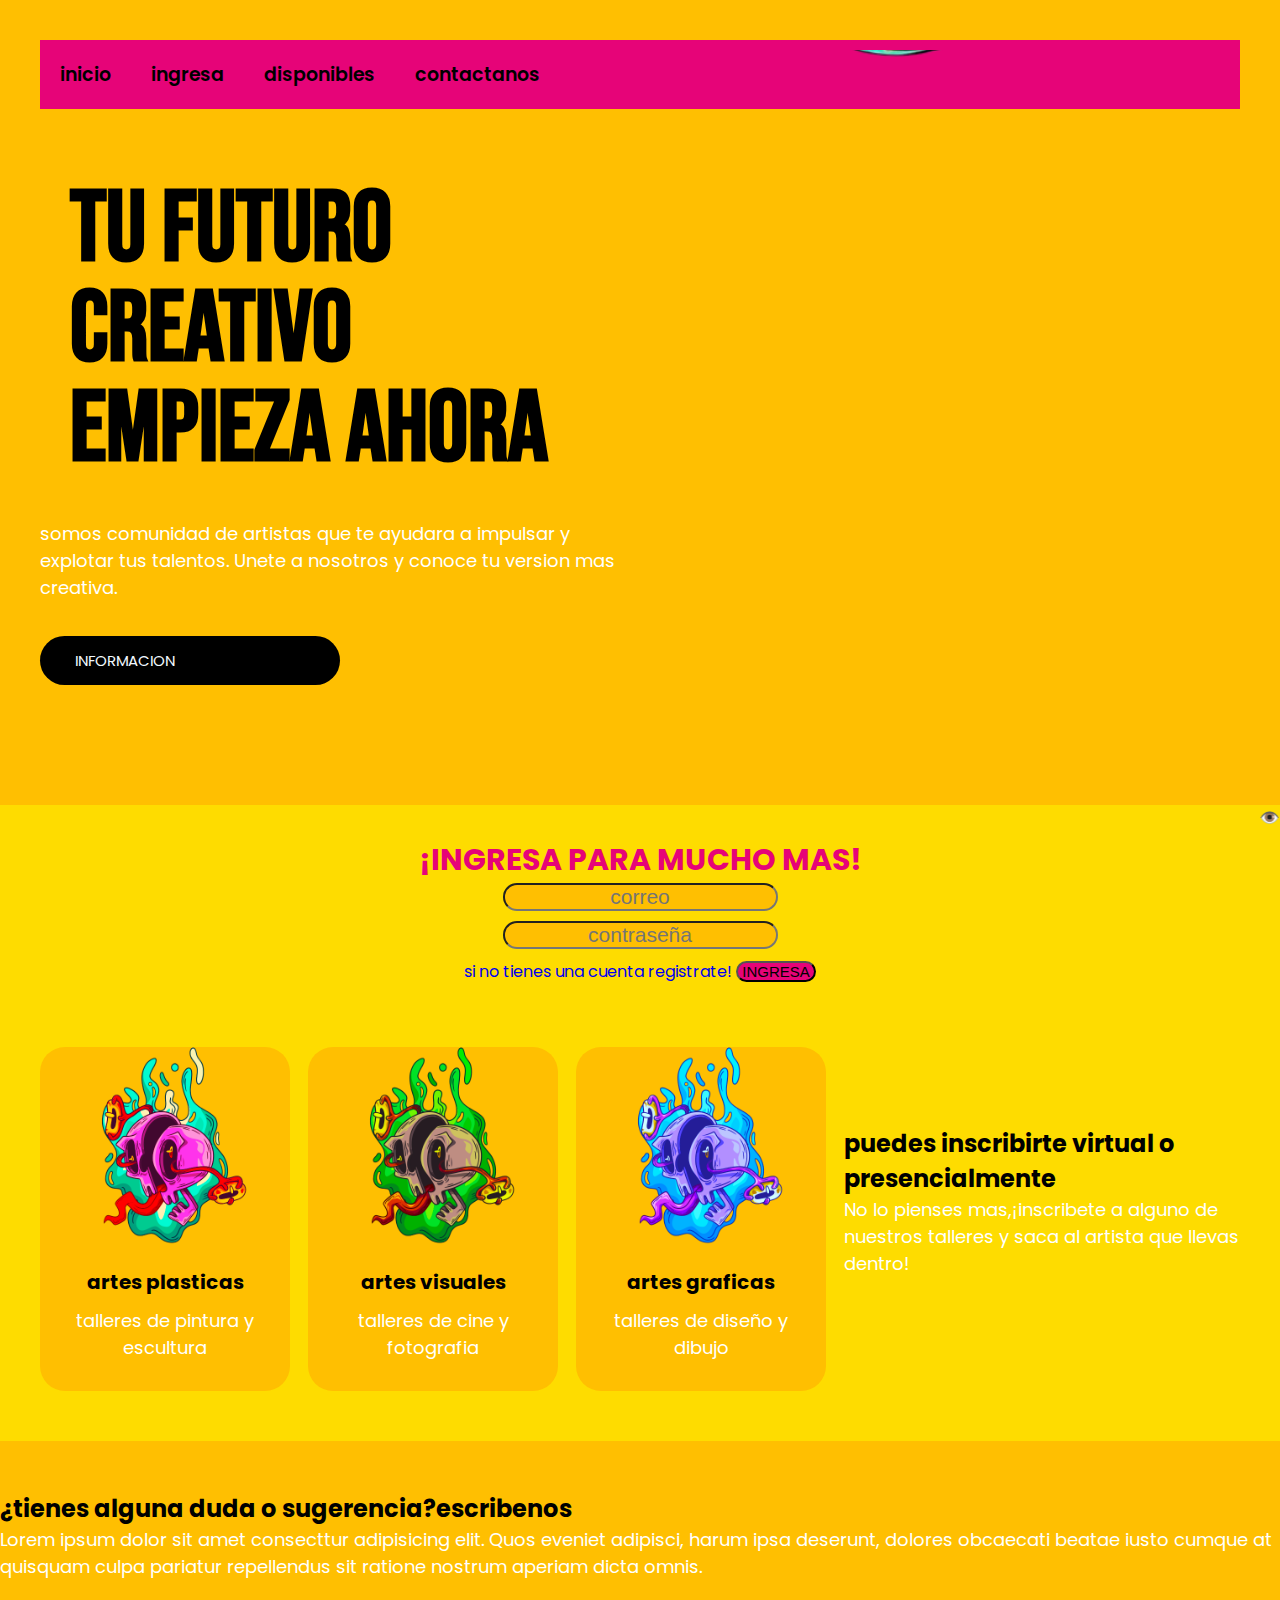
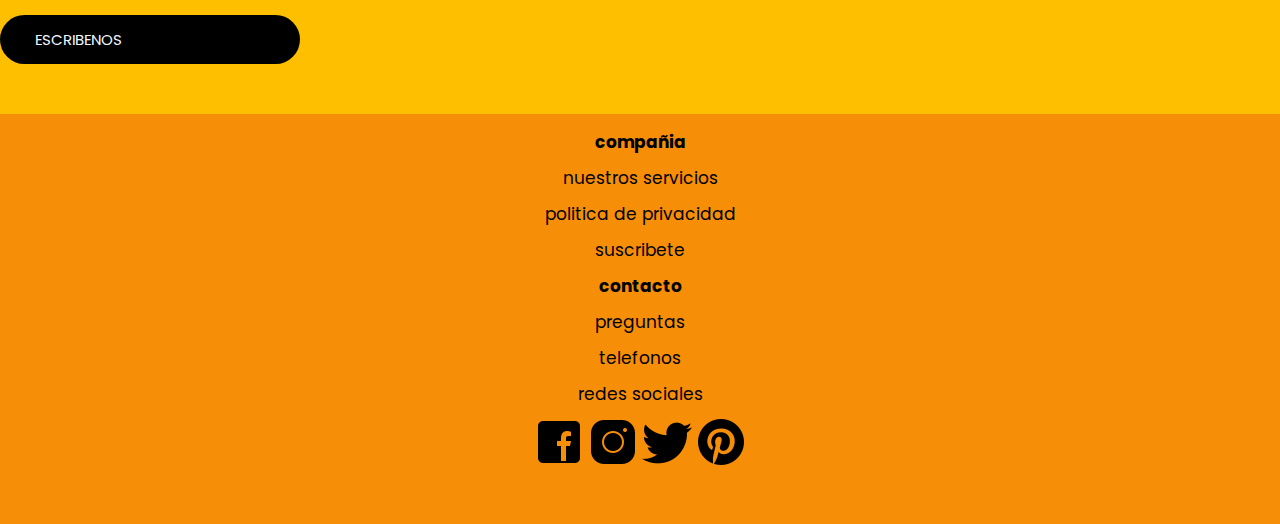
==== commit a80765df: "commit9" ====
--- a/index.html
+++ b/index.html
@@ -67,27 +67,29 @@
        <div class="informacion-box">
             <div class="card-1">
               <img src="IMAGENES22/CUATRO.png" alt="">
-               <h3>artes graficas</h3>
-               <p>talleres de diseñ<output></output></p>
+               <h3>artes plasticas</h3>
+               <p>talleres de pintura y 
+                escultura
+               </p>
             </div>
             <div class="card-1">
                 <img src="IMAGENES22/DOS.png" alt="">
                  <h3>artes visuales</h3>
-                 <p>talleres de diseño</p>
+                 <p>talleres de cine y fotografia</p>
               </div>
               <div class="card-1">
                 <img src="IMAGENES22/TRES.png" alt="">
-                 <h3>artes plasticas</h3>
-                 <p>talleres de diseño</p>
+                 <h3>artes graficas</h3>
+                 <p>talleres de diseño y dibujo
+                 </p>
               </div>
        </div>
        <div class="informacion-text">
           <h2>puedes inscribirte virtual o presencialmente</h2>
              <p>
-                aksjdhfgjsokdifjhgdjskaok
-                sidhgfhjdkskdjfhfeshiefih
-                hihdfiehierhiherfihreihri
-                iuherihfierifhierhfiuhrif
+                No lo pienses mas,¡inscribete a alguno
+                de nuestros talleres y saca al artista
+                que llevas dentro!
              </p>
        </div>
     </div>
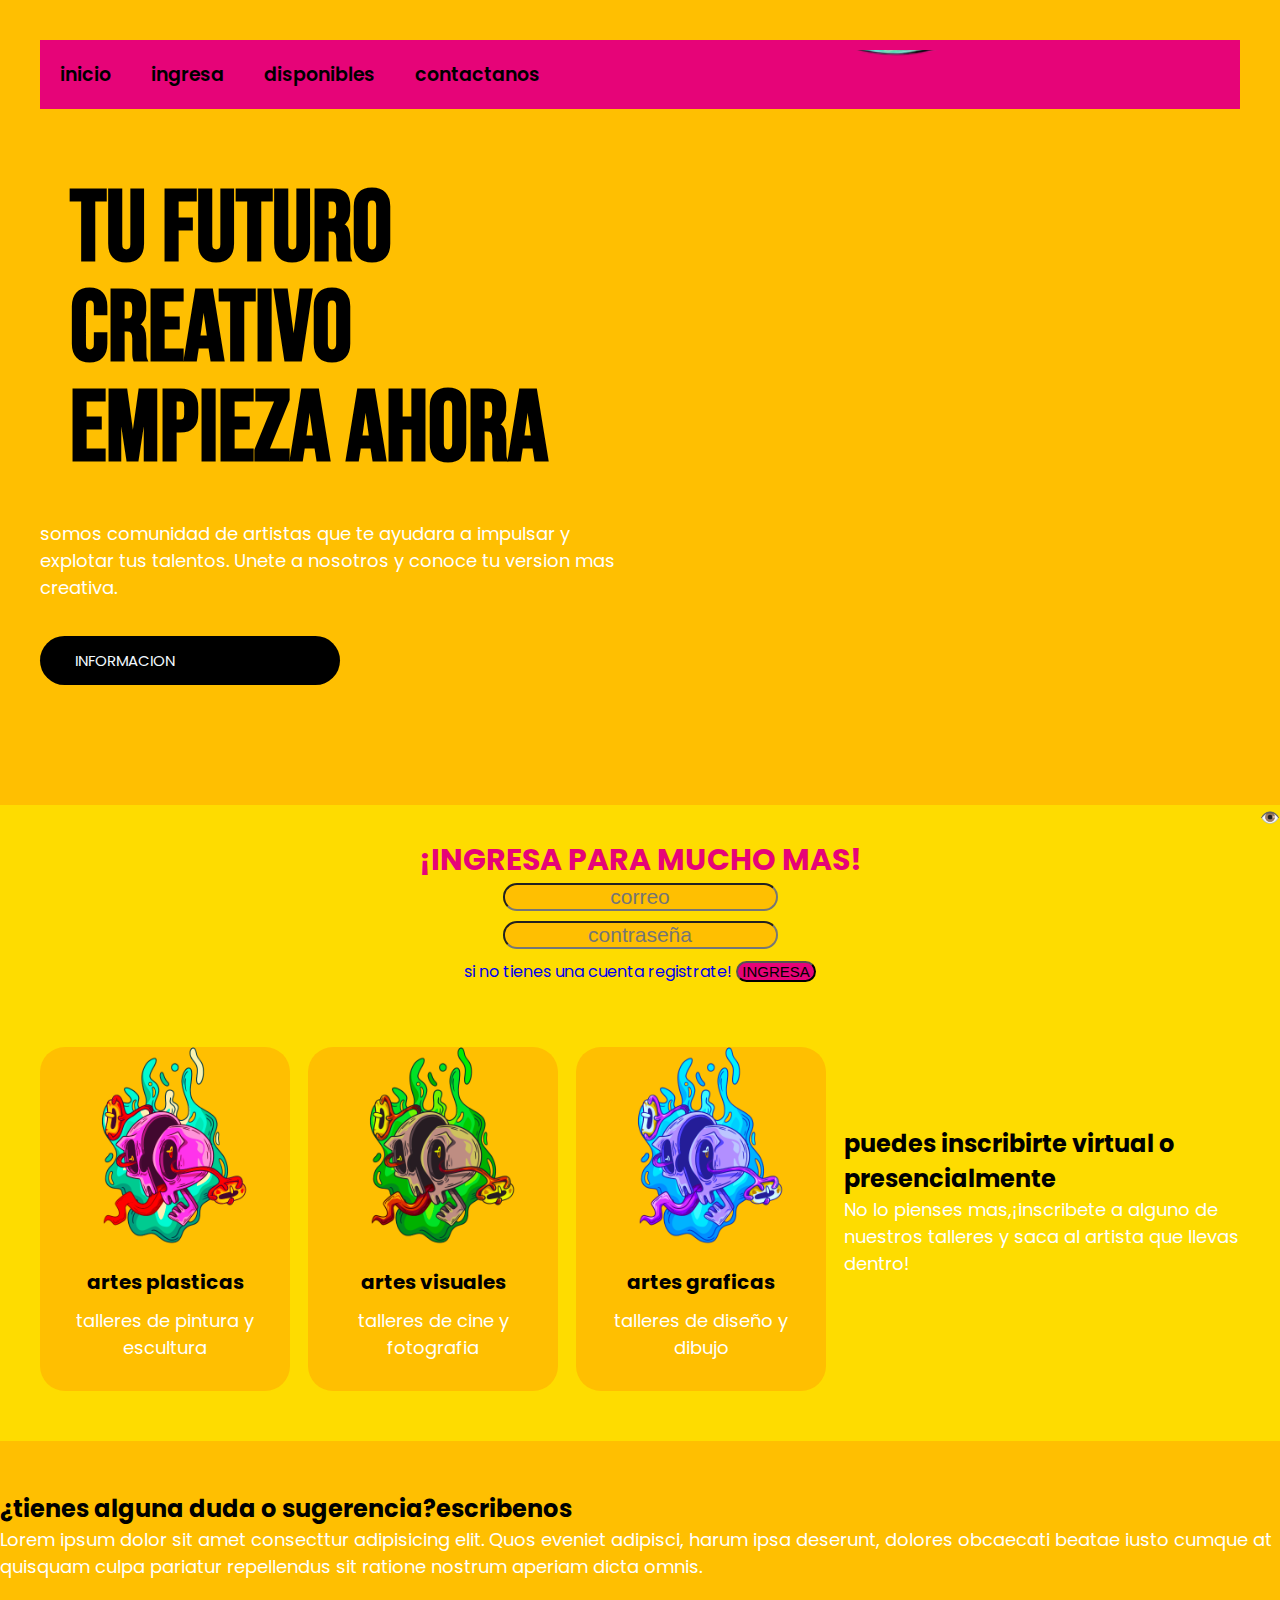
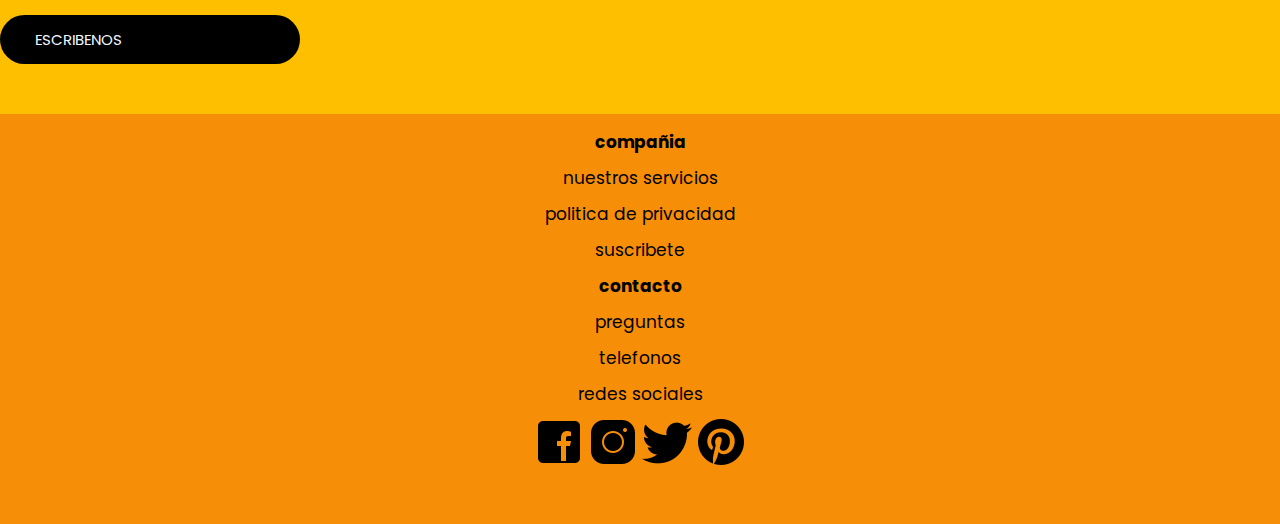
==== commit bf14cc55: "commit9" ====
--- a/index.html
+++ b/index.html
@@ -101,7 +101,7 @@
                     adipisci, harum ipsa deserunt, dolores obcaecati beatae iusto cumque 
                     at quisquam culpa pariatur repellendus sit ratione nostrum aperiam dicta
                      omnis.</p>
-                     <a href="#" class="btn-1">escribenos</a>
+                     <a href="reseñas.html" class="btn-1">escribenos</a>
              </div>
            </section>
 
